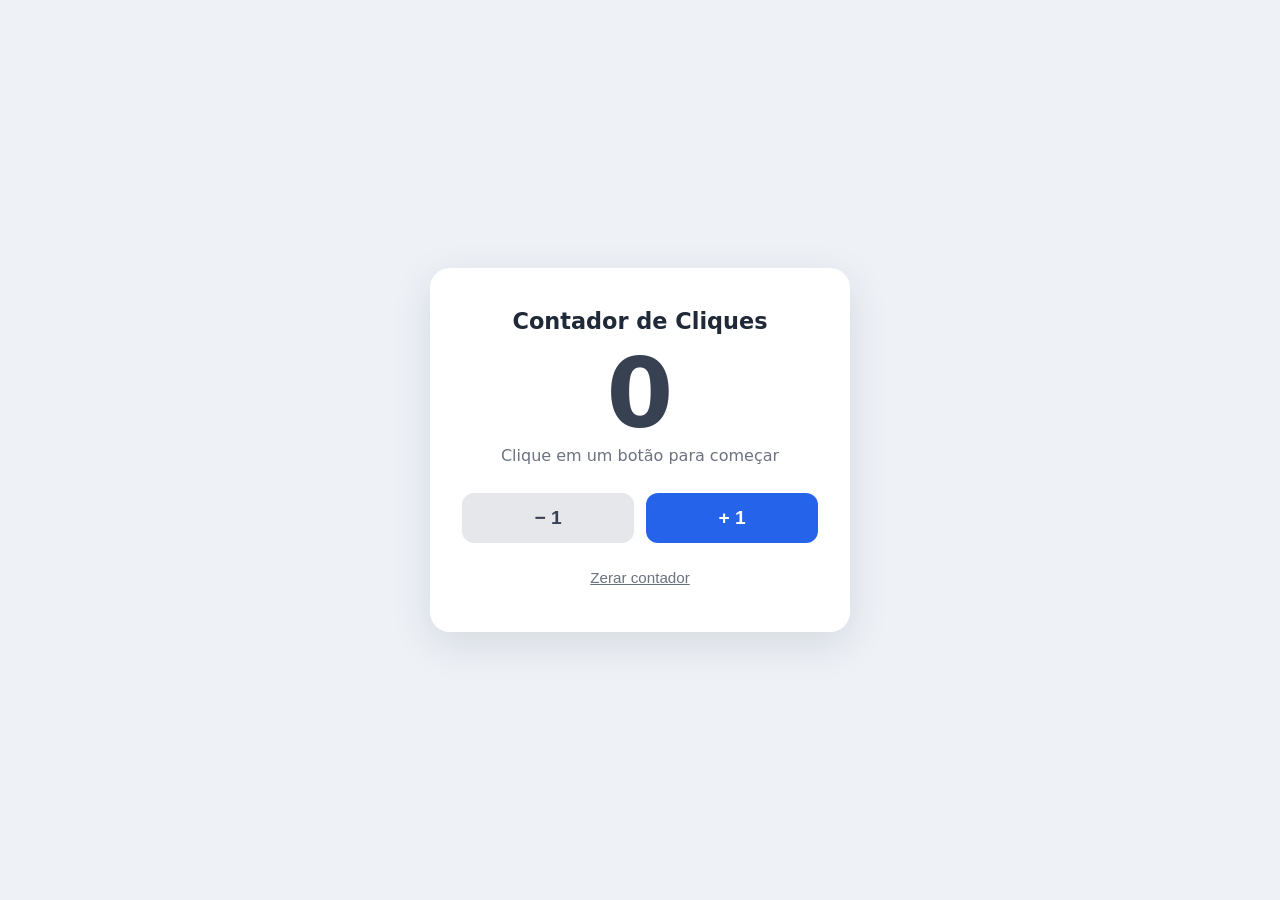
==== src/projeto-1/index.html @ 142dc3bc "aula-2" ====
<!DOCTYPE html>
<html lang="pt-BR">
<head>
    <meta charset="UTF-8">
    <meta name="viewport" content="width=device-width, initial-scale=1.0">
    <title>Contador de Cliques</title>
    <link rel="stylesheet" href="style.css">
</head>
<body>
    <main class="card">
        <h1>Contador de Cliques</h1>
        <p class="valor" id="valor">0</p>
        <p class="mensagem" id="mensagem">Clique em um botão para começar</p>
        <div class="botoes">
            <button class="btn btn-secundario" id="btn-menos">− 1</button>
            <button class="btn" id="btn-mais">+ 1</button>
        </div>
        <button class="btn-link" id="btn-zerar">Zerar contador</button>
    </main>

    <script src="script.js"></script>
</body>
</html>
---- src/projeto-1/style.css ----
* {
    box-sizing: border-box;
}

body {
    margin: 0;
    min-height: 100vh;
    display: grid;
    place-items: center;
    background: #eef2f7;
    font-family: system-ui, -apple-system, "Segoe UI", Roboto, sans-serif;
    color: #1f2937;
}

.card {
    width: min(92%, 420px);
    padding: 40px 32px;
    background: #ffffff;
    border-radius: 20px;
    box-shadow: 0 12px 40px rgba(31, 41, 55, 0.12);
    text-align: center;
}

h1 {
    margin: 0 0 8px;
    font-size: 1.4rem;
}

.valor {
    margin: 12px 0 4px;
    font-size: 6rem;
    font-weight: 800;
    line-height: 1;
    color: #374151;
    transition: color 0.2s;
}

.valor.positivo {
    color: #16a34a;
}

.valor.negativo {
    color: #dc2626;
}

.mensagem {
    margin: 0 0 28px;
    color: #6b7280;
}

.botoes {
    display: flex;
    gap: 12px;
    justify-content: center;
}

.btn {
    flex: 1;
    padding: 14px 0;
    border: none;
    border-radius: 12px;
    background: #2563eb;
    color: #ffffff;
    font-size: 1.2rem;
    font-weight: 700;
    cursor: pointer;
    transition: transform 0.1s, background 0.2s;
}

.btn:hover {
    background: #1d4ed8;
}

.btn:active {
    transform: scale(0.96);
}

.btn-secundario {
    background: #e5e7eb;
    color: #374151;
}

.btn-secundario:hover {
    background: #d1d5db;
}

.btn-link {
    margin-top: 20px;
    padding: 6px;
    border: none;
    background: none;
    color: #6b7280;
    font-size: 0.95rem;
    text-decoration: underline;
    cursor: pointer;
}
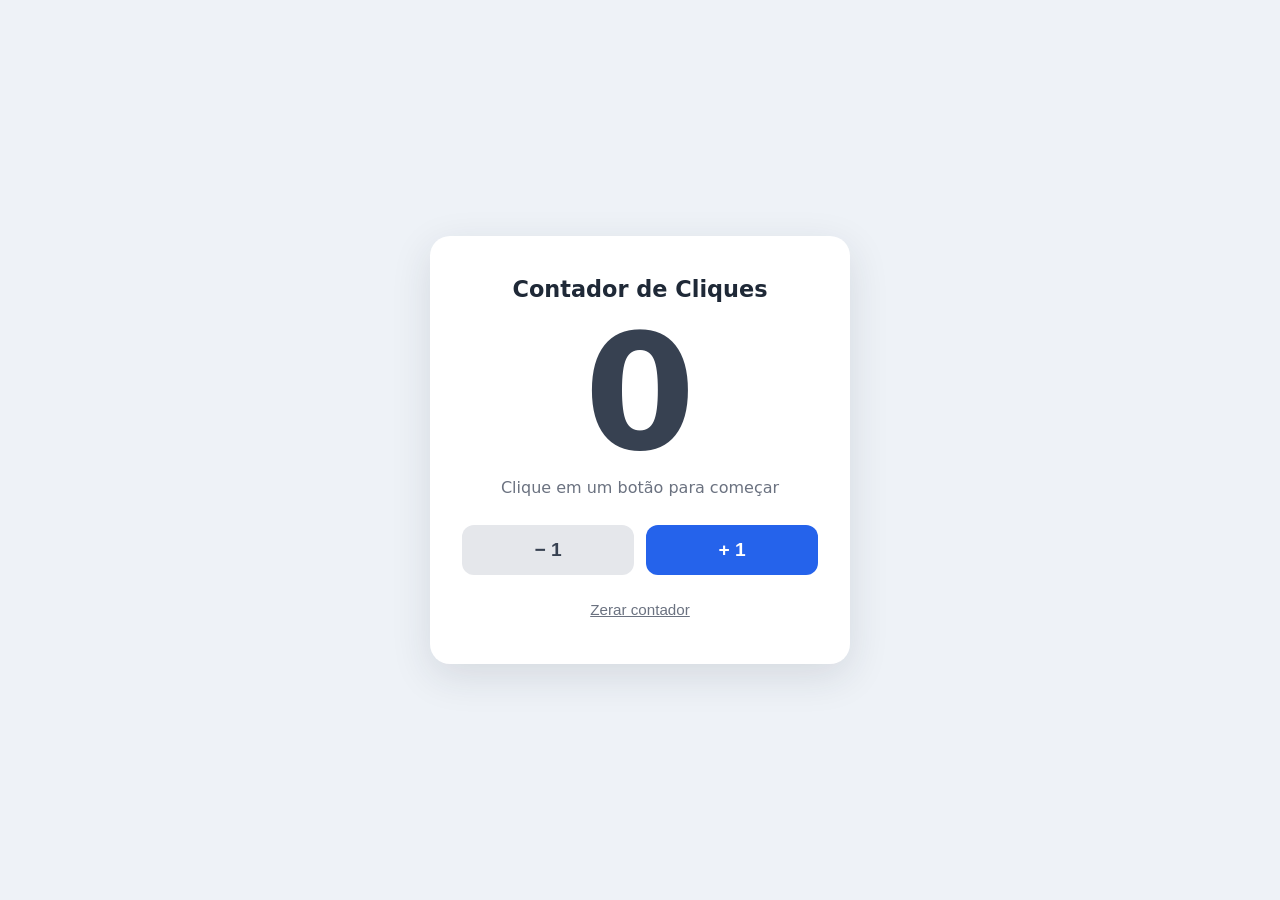
==== commit cbeea9dc: "aula-2" ====
--- a/src/projeto-1/index.html
+++ b/src/projeto-1/index.html
@@ -18,6 +18,6 @@
         <button class="btn-link" id="btn-zerar">Zerar contador</button>
     </main>
 
-    <script src="script.js"></script>
+    <script src="app.js"></script>
 </body>
 </html>
--- a/src/projeto-1/style.css
+++ b/src/projeto-1/style.css
@@ -28,7 +28,7 @@
 
 .valor {
     margin: 12px 0 4px;
-    font-size: 6rem;
+    font-size: 10rem;
     font-weight: 800;
     line-height: 1;
     color: #374151;
